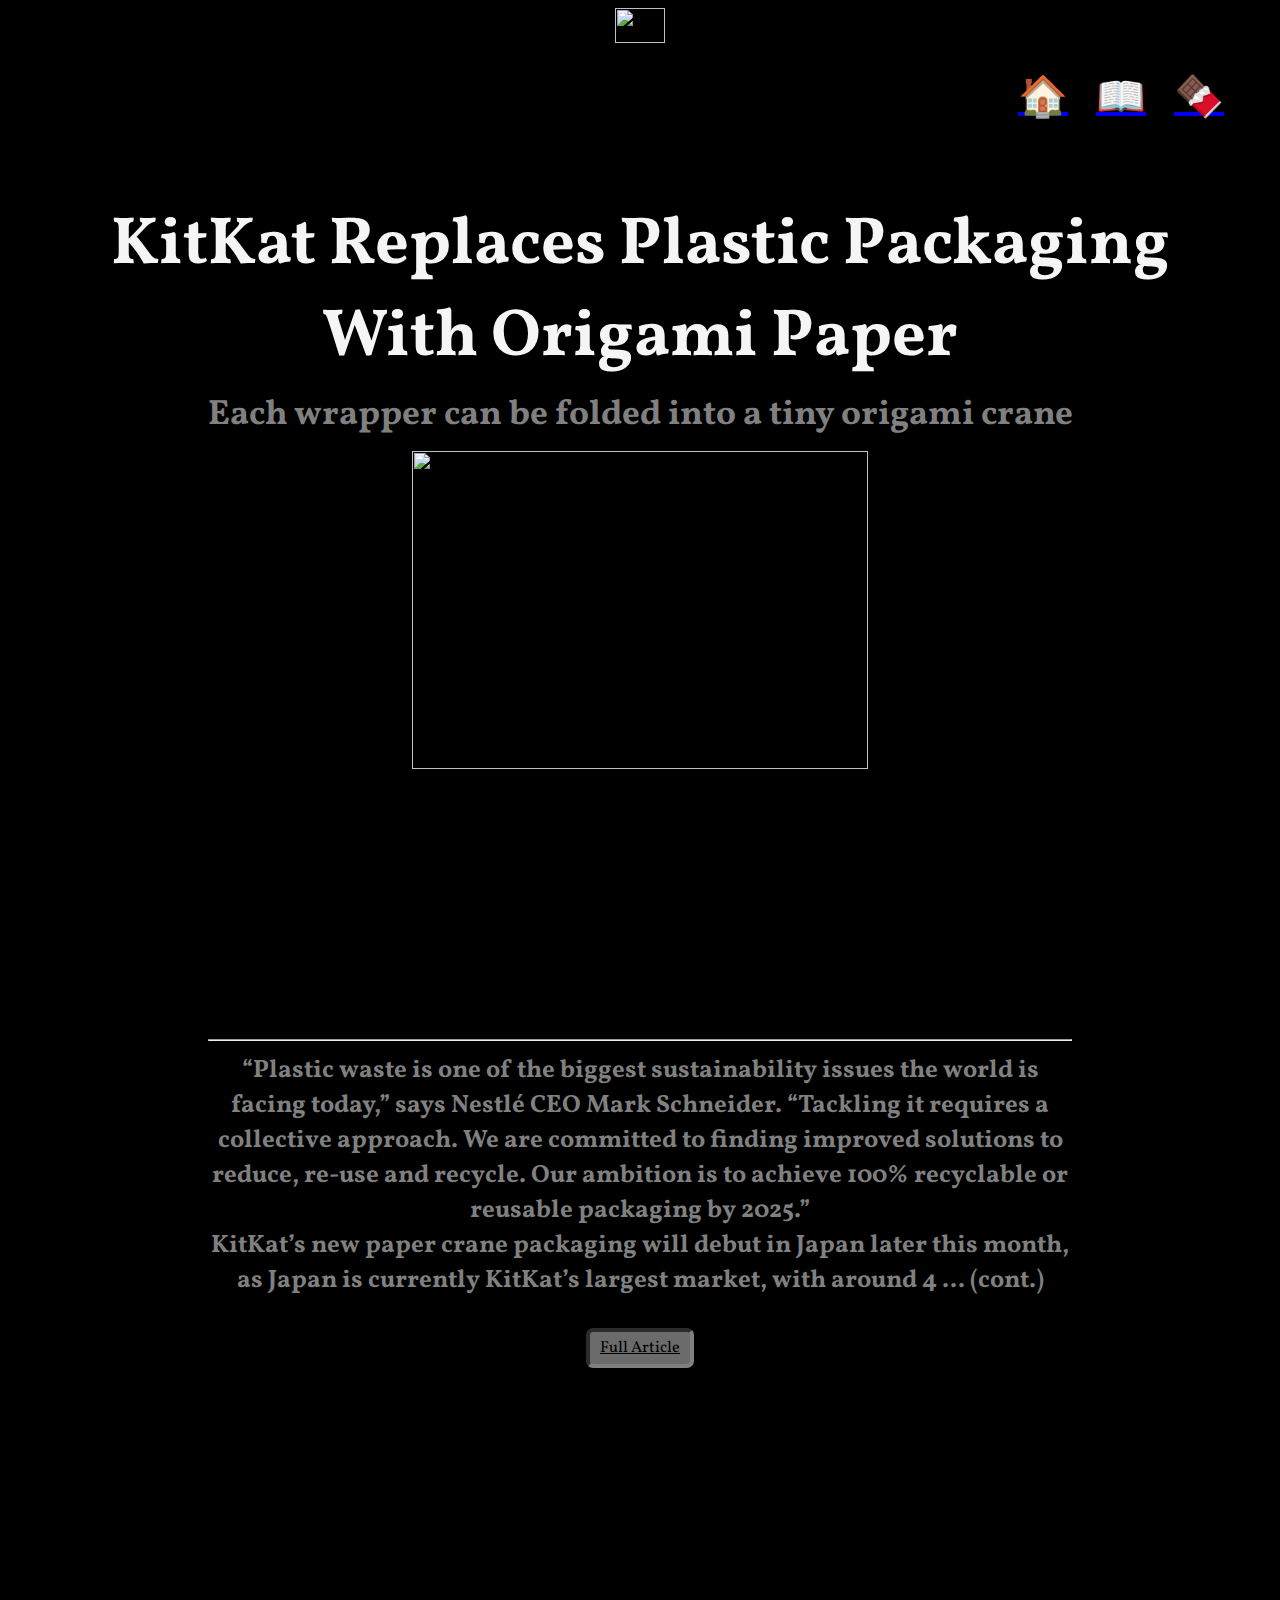
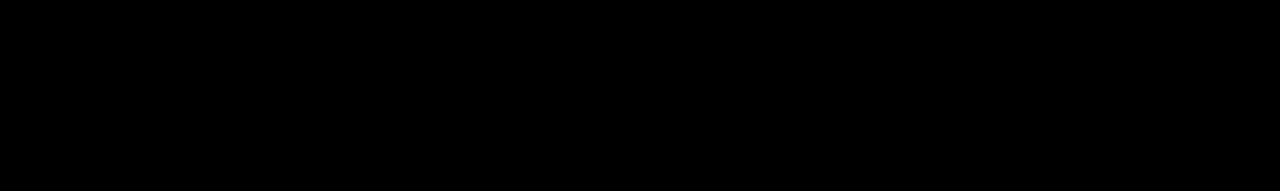
==== index.html @ 79caa028 "update for 0918 assignment" ====
<iDOCTYPE html>
<html>
    <head>
        <link rel="stylesheet"  href="styles.css">
        <title>
            3 page web 
        </title>
    </head>

    <body>  
        <div class="navBar" >
            <a class="navLink" href= "index.html"> 🏠</a>
            <a class="navLink" href= "read.html"> 📖</a>
            <a class="navLink" href= "flavor.html"> 🍫</a>
            
        </div>

        <div class="centerBox"><img href="index.html"><img class="mainImg" src="https://i.dlpng.com/static/png/430455_preview.png"   > </img></a> </div>
        
        <h1 class="title" >KitKat Replaces Plastic Packaging With Origami Paper </h1>
        <h1 class="subTitle"> Each wrapper can be folded into a tiny origami crane</h1>
        <div class="centerContent"><img class="titleImg" src="https://being.co.uk/wp-content/uploads/2019/09/kitkatorigami-960x504.jpg" ></img></div>


        <h1 class="content">
            <br>
            <hr>
            “Plastic waste is one of the biggest sustainability issues the world is facing today,” says Nestlé CEO Mark Schneider. “Tackling it requires a collective approach. We are committed to finding improved solutions to reduce, re-use and recycle. Our ambition is to achieve 100% recyclable or reusable packaging by 2025.”
            <br>
            KitKat’s new paper crane packaging will debut in Japan later this month, as Japan is currently KitKat’s largest market, with around 4 ... (cont.)
            <br>
        </h1>

        <div class="centerContent"><a class="moreButton" href="read.html">Full Article </a>
        
        <br>

        <iframe width="560" height="315" src="https://www.youtube.com/embed/7v38jObOylQ" frameborder="0" allow="accelerometer; autoplay; encrypted-media; gyroscope; picture-in-picture" allowfullscreen ></iframe>

        </div>
        </body>


    
</html>
---- styles.css ----
@import url(https://fonts.googleapis.com/css?family=Vollkorn&display=swap);

body{

  background-color: black;
  font-family: 'Vollkorn', serif;

}

/* *{
  border: 1px white solid ;
} */

.navBar{
  
  display: inline-block;
  text-align: right;
  margin: 0;

  padding: 18px;
  width: 100%;
  left: -5%;
  top: 6%;

  font-size: 30pt;
  position: fixed;


}


.navLink{
  margin: 10px;
  background-color: black;


}


.centerBox{
  /* background-color: black; */
  display: inline-block;
  text-align: center;
  /* position: fixed; */
  width: 100%;
  
}


.mainImg{
  
  
  margin: 0px;
  padding: 0px;
  width: 20%;

  
}

h1{
  text-align: center;
  margin: 60px;
  margin-top: 10px;
  margin-bottom: 10px;
  


}
.title{
  color: whitesmoke;
  font-size: 50pt;
  margin-bottom: 00px;
  padding: 20px;
  padding-top: 5px;
  padding-bottom: 5px;


}

.subTitle{
  color: gray;
  font-size: 35px;
  margin-top: 0px;
  padding: 2px;

}

.titleImg{
  /* align-self: center; */
  width: 60%;
}


.centerContent{
  text-align: center;
}



.content{
  color: grey;
  font-size: 25px;
  margin-left: 200px;
  margin-right: 200px;
  /* background-image: linear-gradient(rgba(0, 0, 0, 0), white); */
  
}


.moreButton{
  background-color: rgba(245, 245, 245, 0.434);
  color: rgb(0, 0, 0);
  display: inline-block;
  border: inset 4px grey;
  border-radius: 7px ;
  padding: 5px;
  padding-left: 10px;
  padding-right: 10px;
  margin-top: 20px;
  margin-bottom: 100px;
  
}


.article{
  color: grey;
  font-size: 25px;
  margin: 130px;
  margin-top: 20px;
  text-align: center;

  
}



  



.flavorImgLeft{
  margin: 150px;
  padding: 50px;
  text-align: center;
  margin-top: 100px;
  margin-bottom: 0px;
  padding-bottom: 0px;

}


.flavorImgRight{
  margin: 180;
  margin-top: 0px;
  padding: 50px;
  text-align: center;
  padding-top: 0px;
}


#kitkat{
  display: inline-block;
  text-align: right;
  width:100%;

  margin-top: 20px;

  color: red;
  font-size: 19px;


 
}
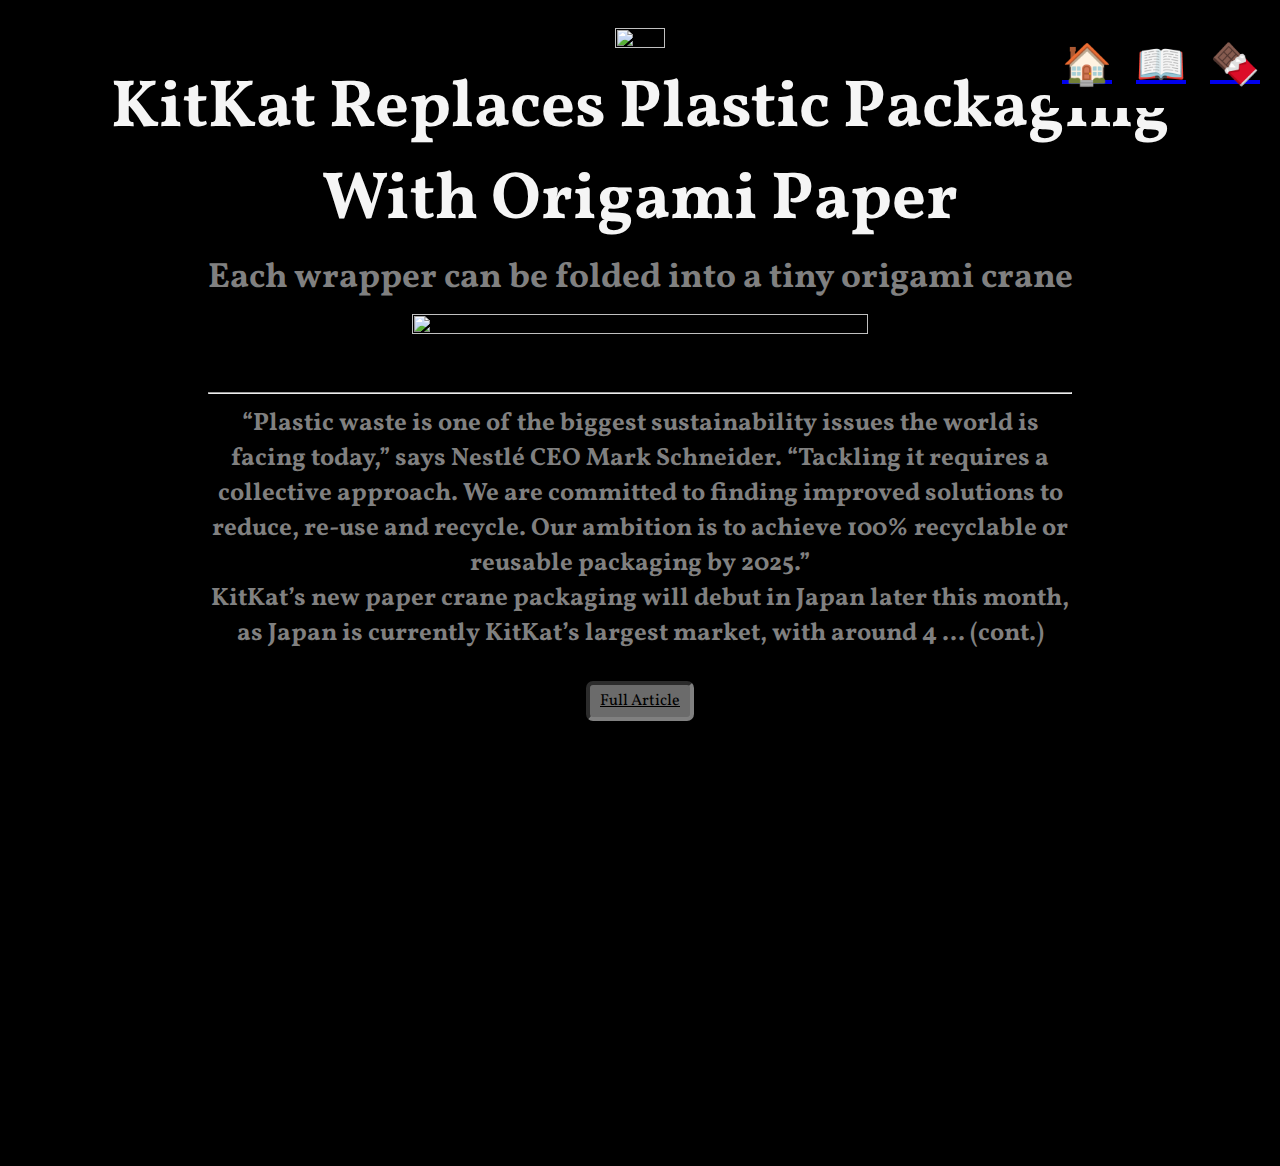
==== commit 41505740: "update for 0925 flex prac  assignmnt" ====
--- a/index.html
+++ b/index.html
@@ -8,20 +8,20 @@
     </head>
 
     <body>  
+        <div class="mainContent">
         <div class="navBar" >
-            <a class="navLink" href= "index.html"> 🏠</a>
-            <a class="navLink" href= "read.html"> 📖</a>
-            <a class="navLink" href= "flavor.html"> 🍫</a>
+            <a class="navLink1" href= "index.html"> 🏠</a>
+            <a class="navLink2" href= "read.html"> 📖</a>
+            <a class="navLink3" href= "flavor.html"> 🍫</a>
             
         </div>
 
-        <div class="centerBox"><img href="index.html"><img class="mainImg" src="https://i.dlpng.com/static/png/430455_preview.png"   > </img></a> </div>
-        
+
+    
+        <img href="index.html"><img class="mainImg" src="https://i.dlpng.com/static/png/430455_preview.png" > </img></a>
         <h1 class="title" >KitKat Replaces Plastic Packaging With Origami Paper </h1>
         <h1 class="subTitle"> Each wrapper can be folded into a tiny origami crane</h1>
-        <div class="centerContent"><img class="titleImg" src="https://being.co.uk/wp-content/uploads/2019/09/kitkatorigami-960x504.jpg" ></img></div>
-
-
+        <img class="titleImg" src="https://being.co.uk/wp-content/uploads/2019/09/kitkatorigami-960x504.jpg" ></img>
         <h1 class="content">
             <br>
             <hr>
@@ -30,14 +30,13 @@
             KitKat’s new paper crane packaging will debut in Japan later this month, as Japan is currently KitKat’s largest market, with around 4 ... (cont.)
             <br>
         </h1>
-
-        <div class="centerContent"><a class="moreButton" href="read.html">Full Article </a>
-        
+        <a class="moreButton" href="read.html">Full Article </a>
         <br>
 
         <iframe width="560" height="315" src="https://www.youtube.com/embed/7v38jObOylQ" frameborder="0" allow="accelerometer; autoplay; encrypted-media; gyroscope; picture-in-picture" allowfullscreen ></iframe>
 
-        </div>
+
+    </div>
         </body>
 
 
--- a/styles.css
+++ b/styles.css
@@ -3,71 +3,69 @@
 @import url(https://fonts.googleapis.com/css?family=Vollkorn&display=swap);
 
 body{
-
   background-color: black;
   font-family: 'Vollkorn', serif;
+  
 
 }
 
+
+/*for debugging*/
 /* *{
   border: 1px white solid ;
 } */
 
+
+
+/*navigation bar */
 .navBar{
+  display: flex;
+  align-self: flex-end;
+  flex-direction: row;
+  flex-wrap: wrap;
+  margin-top: 20px;
+  position: fixed;
+  font-size: 30pt;
+  background-color: black;
+
+}
+
+.navLink1{
+  padding: 2px;
+  margin: 10px;
   
-  display: inline-block;
-  text-align: right;
-  margin: 0;
+}
+.navLink2{
+  padding: 2px;
+  margin: 10px;
 
-  padding: 18px;
-  width: 100%;
-  left: -5%;
-  top: 6%;
-
-  font-size: 30pt;
-  position: fixed;
-
+}
+.navLink3{
+  padding: 2px;
+  margin: 10px;
 
 }
 
 
-.navLink{
-  margin: 10px;
-  background-color: black;
 
-
+.mainContent{
+  display: flex;
+  flex-direction: column;
+  text-align: center;
+  align-items: center;
 }
 
-
-.centerBox{
-  /* background-color: black; */
-  display: inline-block;
-  text-align: center;
-  /* position: fixed; */
-  width: 100%;
-  
-}
-
-
 .mainImg{
-  
-  
-  margin: 0px;
-  padding: 0px;
   width: 20%;
-
-  
+  margin-top: 20px;
 }
 
 h1{
-  text-align: center;
   margin: 60px;
   margin-top: 10px;
   margin-bottom: 10px;
-  
+}
 
-
-}
 .title{
   color: whitesmoke;
   font-size: 50pt;
@@ -75,8 +73,6 @@
   padding: 20px;
   padding-top: 5px;
   padding-bottom: 5px;
-
-
 }
 
 .subTitle{
@@ -88,13 +84,7 @@
 }
 
 .titleImg{
-  /* align-self: center; */
   width: 60%;
-}
-
-
-.centerContent{
-  text-align: center;
 }
 
 
@@ -102,27 +92,33 @@
 .content{
   color: grey;
   font-size: 25px;
+  
   margin-left: 200px;
   margin-right: 200px;
-  /* background-image: linear-gradient(rgba(0, 0, 0, 0), white); */
-  
 }
+
 
 
 .moreButton{
   background-color: rgba(245, 245, 245, 0.434);
   color: rgb(0, 0, 0);
-  display: inline-block;
+
   border: inset 4px grey;
   border-radius: 7px ;
+
   padding: 5px;
   padding-left: 10px;
   padding-right: 10px;
+
   margin-top: 20px;
   margin-bottom: 100px;
+
   
 }
 
+
+
+/*article page */
 
 .article{
   color: grey;
@@ -130,46 +126,42 @@
   margin: 130px;
   margin-top: 20px;
   text-align: center;
-
   
 }
 
+#kitkat{
+  display: flex;
+  justify-content: flex-end;
+  margin-top: 20px;
+  color: red;
+  font-size: 19px;
+ 
+}
 
 
-  
+/*flavor page */
 
+.flavorImg{
+  display: flex;
+  flex-direction: row;
+  flex-wrap: wrap;
+  justify-content: center;
+  align-items: center;
 
-
-.flavorImgLeft{
-  margin: 150px;
-  padding: 50px;
-  text-align: center;
-  margin-top: 100px;
-  margin-bottom: 0px;
-  padding-bottom: 0px;
+  margin: 50px;
 
 }
 
-
-.flavorImgRight{
-  margin: 180;
-  margin-top: 0px;
-  padding: 50px;
-  text-align: center;
-  padding-top: 0px;
+.flav1{
+  padding: 20px;
+}
+.flav2{
+  padding: 20px;
+}
+.flav3{
+  padding: 20px;
+}
+.flav4{
+  padding: 20px;
 }
 
-
-#kitkat{
-  display: inline-block;
-  text-align: right;
-  width:100%;
-
-  margin-top: 20px;
-
-  color: red;
-  font-size: 19px;
-
-
- 
-}